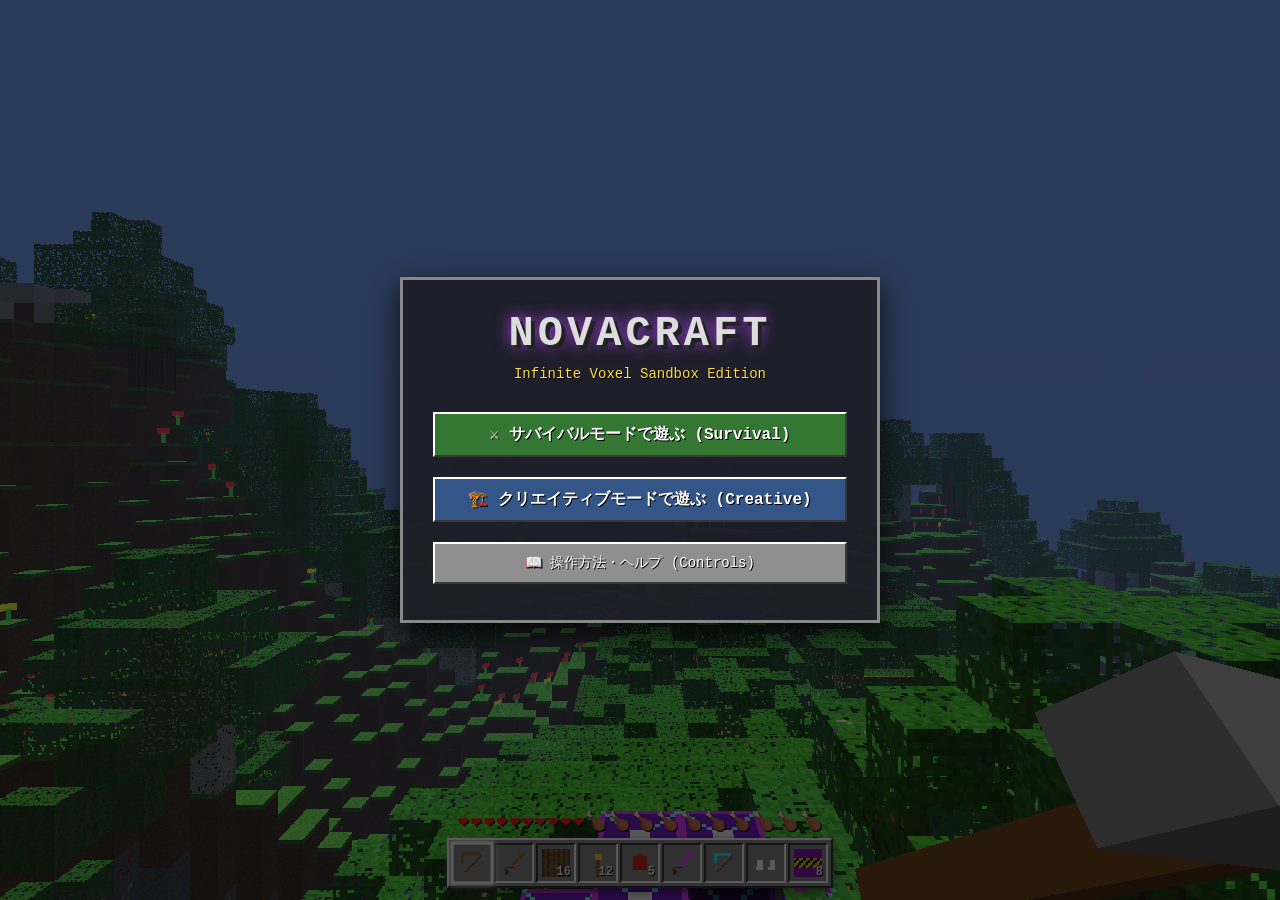
==== publish_selfcontained/wwwroot/index.html @ 74e3ca98 "fix: standalone zero-dependency installer and self-contained runtime build" ====
<!DOCTYPE html>
<html lang="ja">
<head>
    <meta charset="UTF-8">
    <meta name="viewport" content="width=device-width, initial-scale=1.0">
    <title>NovaCraft - Ultimate Voxel Sandbox</title>
    <link rel="stylesheet" href="css/style.css">
    <script>
        // Completely disable microphone and speech APIs
        if (navigator.mediaDevices) {
            navigator.mediaDevices.getUserMedia = () => Promise.reject(new Error("Microphone disabled by user preference"));
        }
        window.SpeechRecognition = undefined;
        window.webkitSpeechRecognition = undefined;
    </script>
</head>
<body>
    <!-- 3D Render Canvas Container -->
    <div id="game-container"></div>

    <!-- Crosshair -->
    <div id="crosshair"></div>

    <!-- HUD Overlay -->
    <div id="hud">
        <div id="item-tooltip">NovaCraft</div>
        <div id="oxygen-container"></div>
        <div class="status-bars">
            <div id="hearts"></div>
            <div id="food-container"></div>
        </div>
        <div id="hotbar"></div>
    </div>

    <!-- Debug Info (F3) -->
    <div id="debug-overlay"></div>

    <!-- Chat & Command Box -->
    <div id="chat-container">
        <div id="chat-messages">
            <div class="chat-line" style="color: #ffff55;">★ NovaCraft へようこそ！ [T]でチャット/コマンド, [E]でインベントリ, [F3]で情報表示</div>
        </div>
        <input type="text" id="chat-input" placeholder="コマンド (/gamemode, /time, /give...) またはメッセージを入力...">
    </div>

    <!-- Cursor Item (for drag-and-drop) -->
    <div id="cursor-item"></div>

    <!-- Modal Windows Overlay -->
    <div id="modal-overlay" style="display: flex;">
        <!-- 0. Title Screen & Mode Selection -->
        <div id="title-modal" class="modal-window" style="display: flex;">
            <div class="title-logo">NOVACRAFT</div>
            <div class="title-subtitle">Infinite Voxel Sandbox Edition</div>
            <div class="title-buttons">
                <button class="mc-button" style="background: #337733; font-weight: bold; font-size: 16px;" onclick="window.game.ui.selectGameMode('survival')">⚔️ サバイバルモードで遊ぶ (Survival)</button>
                <button class="mc-button" style="background: #335588; font-weight: bold; font-size: 16px;" onclick="window.game.ui.selectGameMode('creative')">🏗️ クリエイティブモードで遊ぶ (Creative)</button>
                <button class="mc-button" onclick="alert('【操作方法】\nW, A, S, D: 移動\nSpace: ジャンプ (クリエイティブ時は2回押しで飛行)\n左クリック: 採掘 / 攻撃\n右クリック: ブロック設置 / 特殊能力(アストラル斬撃・レーザー掘削)\nE: インベントリ / T: チャット / F3: 座標デバッグ / Esc: ポーズ')">📖 操作方法・ヘルプ (Controls)</button>
            </div>
        </div>

        <!-- 1. Player Survival Inventory (2x2 Crafting) -->
        <div id="inventory-modal" class="modal-window">
            <h2>クラフト (Crafting)</h2>
            <div class="crafting-layout">
                <div id="craft-2x2-grid" class="crafting-grid-2x2"></div>
                <div class="crafting-arrow">➔</div>
                <div id="craft-2x2-result"></div>
            </div>
            <h2>インベントリ (Inventory)</h2>
            <div id="inv-main-grid" class="inventory-grid-9x3"></div>
            <div id="inv-hotbar-grid" class="hotbar-grid-9x1"></div>
            <button class="mc-button" onclick="window.game.ui.closeModal()">閉じる (Close)</button>
        </div>

        <!-- 2. Crafting Table (3x3 Crafting) -->
        <div id="crafting-modal" class="modal-window">
            <h2>作業台 (Crafting Table 3x3)</h2>
            <div class="crafting-layout">
                <div id="craft-3x3-grid" class="crafting-grid-3x3"></div>
                <div class="crafting-arrow">➔</div>
                <div id="craft-3x3-result"></div>
            </div>
            <h2>所持品</h2>
            <div id="crafting-player-slots"></div>
            <button class="mc-button" onclick="window.game.ui.closeModal()">閉じる (Close)</button>
        </div>

        <!-- 3. Furnace Modal -->
        <div id="furnace-modal" class="modal-window">
            <h2>かまど (Furnace)</h2>
            <div class="furnace-layout">
                <div class="furnace-core">
                    <div class="furnace-v">
                        <div id="furnace-input" class="slot" onclick="window.game.handleFurnaceClick('input')"></div>
                        <div id="furnace-flame" class="furnace-flame">🔥</div>
                        <div id="furnace-fuel" class="slot" onclick="window.game.handleFurnaceClick('fuel')"></div>
                    </div>
                    <div class="furnace-progress-bar">
                        <div id="furnace-arrow"></div>
                    </div>
                    <div id="furnace-output" class="slot result" onclick="window.game.handleFurnaceClick('output')"></div>
                </div>
            </div>
            <h2>所持品</h2>
            <div id="furnace-player-slots"></div>
            <button class="mc-button" onclick="window.game.ui.closeModal()">閉じる (Close)</button>
        </div>

        <!-- 4. Chest Modal -->
        <div id="chest-modal" class="modal-window">
            <h2>チェスト (Chest)</h2>
            <div id="chest-grid" class="inventory-grid-9x3"></div>
            <h2>所持品</h2>
            <div id="chest-player-slots"></div>
            <button class="mc-button" onclick="window.game.ui.closeModal()">閉じる (Close)</button>
        </div>

        <!-- 5. Creative Catalog Modal -->
        <div id="creative-modal" class="modal-window">
            <h2>クリエイティブ アイテムカタログ (全種類)</h2>
            <p style="font-size: 11px; margin-bottom: 6px; color: #555;">クリックするとホットバーに64個追加されます (★マークはオリジナル要素)</p>
            <div id="creative-catalog-grid" class="creative-catalog-grid"></div>
            <button class="mc-button" onclick="window.game.ui.closeModal()">閉じる (Close)</button>
        </div>

            <!-- 6. Pause Menu -->
        <div id="pause-modal" class="modal-window" style="width: 380px;">
            <h2 style="text-align: center; font-size: 20px;">ゲーム一時停止 (Pause)</h2>
            <button class="mc-button" onclick="window.game.ui.closeModal()">ゲームに戻る (Back to Game)</button>
            <button id="pause-mode-btn" class="mc-button" style="background: #335588;" onclick="window.game.player.gameMode = (window.game.player.gameMode === 'creative' ? 'survival' : 'creative'); this.textContent = 'ゲームモード切替 (現在: ' + (window.game.player.gameMode === 'creative' ? 'クリエイティブ' : 'サバイバル') + ')'; window.game.ui.renderHUD();">ゲームモード切替 (Survival / Creative)</button>
            <button class="mc-button" onclick="window.game.ui.openModal('creative')">クリエイティブカタログを開く</button>
            <div style="display: flex; gap: 8px;">
                <button id="pause-se-btn" class="mc-button" style="flex: 1;" onclick="const m = window.game.sound.toggleSEMute(); this.textContent = m ? '🔇 効果音: OFF' : '🔊 効果音: ON';">🔊 効果音: ON</button>
                <button id="pause-bgm-btn" class="mc-button" style="flex: 1;" onclick="const m = window.game.sound.toggleBGMMute(); this.textContent = m ? '🔇 音楽: OFF' : '🎵 音楽: ON';">🎵 音楽: ON</button>
            </div>
            <button class="mc-button" onclick="window.game.saveManager.saveWorld(); alert('ワールドをセーブしました！')">ワールド保存 (Save World)</button>
            <button class="mc-button" onclick="window.game.saveManager.exportJSON()">ワールドエクスポート (JSON保存)</button>
            <label class="mc-button" style="text-align: center; display: block;">
                ワールドインポート (JSON読込)
                <input type="file" accept=".json" style="display: none;" onchange="window.game.saveManager.importJSON(this.files[0])">
            </label>
            <div style="font-size: 11px; color: #444; margin-top: 10px; line-height: 16px;">
                <b>操作方法:</b><br>
                ・WASD: 移動 / Space: ジャンプ(クリエイティブは2回押しで飛行)<br>
                ・Ctrl: ダッシュ / Shift: しゃがみ(飛行中下降)<br>
                ・左クリック: 攻撃 / 採掘(長押し)<br>
                ・右クリック: 設置 / 食べる / 特殊能力(アストラル斬撃・レーザー掘削)<br>
                ・E: インベントリ / T: チャット・コマンド / F3: 詳細情報 / F11: 全画面
            </div>
        </div>

        <!-- 7. Death Screen -->
        <div id="death-modal" class="modal-window" style="width: 400px;">
            <h1>YOU DIED!</h1>
            <p style="margin-bottom: 20px;">命が尽きてしまった...</p>
            <button class="mc-button" onclick="window.game.respawnPlayer()">リスポーン (Respawn)</button>
        </div>
    </div>

    <!-- Scripts (Cache Buster v1.1.0) -->
    <script src="lib/three.min.js"></script>
    <script src="js/simplex-noise.js?v=1.1.0"></script>
    <script src="js/constants.js?v=1.1.0"></script>
    <script src="js/textures.js?v=1.1.0"></script>
    <script src="js/audio.js?v=1.1.0"></script>
    <script src="js/world.js?v=1.1.0"></script>
    <script src="js/physics.js?v=1.1.0"></script>
    <script src="js/player.js?v=1.1.0"></script>
    <script src="js/items.js?v=1.1.0"></script>
    <script src="js/mobs.js?v=1.1.0"></script>
    <script src="js/inventory.js?v=1.1.0"></script>
    <script src="js/ui.js?v=1.1.0"></script>
    <script src="js/save.js?v=1.1.0"></script>
    <script src="js/game.js?v=1.1.0"></script>
</body>
</html>
---- publish_selfcontained/wwwroot/css/style.css ----
/* Minecraft Style HUD, GUI & Inventory Theme for NovaCraft */
* {
    box-sizing: border-box;
    margin: 0;
    padding: 0;
    user-select: none;
    -webkit-user-select: none;
    font-family: 'Courier New', Courier, monospace, 'Segoe UI', Tahoma, Geneva, Verdana, sans-serif;
}

body, html {
    width: 100%;
    height: 100%;
    overflow: hidden;
    background-color: #000;
}

#game-container {
    width: 100%;
    height: 100%;
    position: absolute;
    top: 0;
    left: 0;
}

/* Crosshair */
#crosshair {
    position: absolute;
    top: 50%;
    left: 50%;
    transform: translate(-50%, -50%);
    width: 16px;
    height: 16px;
    pointer-events: none;
    z-index: 10;
}
#crosshair::before, #crosshair::after {
    content: '';
    position: absolute;
    background: rgba(255, 255, 255, 0.85);
    mix-blend-mode: difference;
}
#crosshair::before {
    top: 7px;
    left: 0;
    width: 16px;
    height: 2px;
}
#crosshair::after {
    top: 0;
    left: 7px;
    width: 2px;
    height: 16px;
}

/* HUD Overlay */
#hud {
    position: absolute;
    bottom: 0;
    left: 0;
    width: 100%;
    pointer-events: none;
    z-index: 20;
    display: flex;
    flex-direction: column;
    align-items: center;
    padding-bottom: 12px;
}

/* Status Bars: Health & Hunger */
.status-bars {
    display: flex;
    justify-content: space-between;
    width: 364px;
    margin-bottom: 6px;
}

#hearts, #food-container, #oxygen-container {
    display: flex;
    gap: 2px;
    font-size: 18px;
    text-shadow: 1px 1px 0 #000;
}

.heart.full { color: #ff2222; }
.heart.half { color: #ff5555; }
.heart.empty { color: #551111; }

.food.full { color: #aa6622; }
.food.half { color: #cc8844; }
.food.empty { color: #442211; }

#oxygen-container {
    display: none;
    margin-bottom: 4px;
}
.bubble {
    color: #44aaff;
    font-size: 16px;
}

/* Hotbar */
#hotbar {
    display: flex;
    background: #8f8f8f;
    border: 2px solid #373737;
    border-top-color: #fff;
    border-left-color: #fff;
    box-shadow: 0 4px 10px rgba(0, 0, 0, 0.5);
    padding: 2px;
}

.slot {
    width: 40px;
    height: 40px;
    background: #8b8b8b;
    border: 2px solid #373737;
    border-top-color: #373737;
    border-left-color: #373737;
    border-right-color: #ffffff;
    border-bottom-color: #ffffff;
    position: relative;
    display: flex;
    align-items: center;
    justify-content: center;
    cursor: pointer;
    margin: 1px;
}

.slot:hover {
    background: #a0a0a0;
}

.slot.selected {
    border: 3px solid #ffffff;
    box-shadow: 0 0 6px #ffffff;
    transform: scale(1.08);
    z-index: 2;
}

.slot.custom-item {
    border-color: #bb44ff;
    background: #6a3388;
}

.slot .item-icon {
    width: 28px;
    height: 28px;
    image-rendering: pixelated;
    pointer-events: none;
}

.item-icon-small {
    width: 20px;
    height: 20px;
    image-rendering: pixelated;
    pointer-events: none;
}

.slot .count {
    position: absolute;
    bottom: 2px;
    right: 3px;
    font-size: 12px;
    font-weight: bold;
    color: #ffffff;
    text-shadow: 1px 1px 0 #000;
    pointer-events: none;
}

.slot .badge {
    position: absolute;
    top: 1px;
    left: 2px;
    font-size: 10px;
    color: #ffdd44;
}

/* Tooltip */
#item-tooltip {
    color: #ffff55;
    font-size: 14px;
    font-weight: bold;
    text-shadow: 1px 1px 2px #000;
    margin-bottom: 8px;
    background: rgba(0, 0, 0, 0.5);
    padding: 3px 8px;
    border-radius: 4px;
    transition: opacity 0.2s;
}

/* Debug Overlay */
#debug-overlay {
    position: absolute;
    top: 8px;
    left: 8px;
    background: rgba(0, 0, 0, 0.5);
    color: #ffffff;
    font-size: 12px;
    line-height: 16px;
    padding: 8px;
    z-index: 30;
    pointer-events: none;
    border-radius: 4px;
    font-family: monospace;
}

/* Modals Overlay */
#modal-overlay {
    position: absolute;
    top: 0;
    left: 0;
    width: 100%;
    height: 100%;
    background: rgba(0, 0, 0, 0.65);
    display: none;
    align-items: center;
    justify-content: center;
    z-index: 50;
}

.modal-window {
    background: #c6c6c6;
    border: 3px solid #ffffff;
    border-right-color: #555555;
    border-bottom-color: #555555;
    box-shadow: 0 10px 30px rgba(0, 0, 0, 0.8);
    padding: 16px;
    display: none;
    flex-direction: column;
    color: #3f3f3f;
}

.modal-window h2 {
    font-size: 16px;
    margin-bottom: 12px;
    text-shadow: 1px 1px 0 #ffffff;
}

.crafting-layout {
    display: flex;
    align-items: center;
    gap: 16px;
    margin-bottom: 16px;
}

.crafting-grid-2x2 {
    display: grid;
    grid-template-columns: repeat(2, 42px);
    grid-template-rows: repeat(2, 42px);
    gap: 2px;
}

.crafting-grid-3x3 {
    display: grid;
    grid-template-columns: repeat(3, 42px);
    grid-template-rows: repeat(3, 42px);
    gap: 2px;
}

.crafting-arrow {
    font-size: 24px;
    font-weight: bold;
    color: #555555;
}

.inventory-grid-9x3 {
    display: grid;
    grid-template-columns: repeat(9, 42px);
    grid-template-rows: repeat(3, 42px);
    gap: 2px;
    margin-bottom: 12px;
}

.hotbar-grid-9x1 {
    display: grid;
    grid-template-columns: repeat(9, 42px);
    gap: 2px;
}

/* Furnace UI */
.furnace-layout {
    display: flex;
    flex-direction: column;
    align-items: center;
    gap: 8px;
    margin-bottom: 16px;
}
.furnace-core {
    display: flex;
    align-items: center;
    gap: 16px;
}
.furnace-v {
    display: flex;
    flex-direction: column;
    align-items: center;
    gap: 6px;
}
.furnace-flame {
    font-size: 18px;
    color: #777;
}
.furnace-flame.active {
    color: #ff5500;
    text-shadow: 0 0 6px #ffaa00;
}
.furnace-progress-bar {
    width: 60px;
    height: 12px;
    background: #555;
    border: 1px solid #222;
    position: relative;
}
#furnace-arrow {
    height: 100%;
    background: #55ff55;
    width: 0%;
}

/* Creative Catalog */
.creative-catalog-grid {
    display: grid;
    grid-template-columns: repeat(9, 44px);
    max-height: 280px;
    overflow-y: auto;
    gap: 2px;
    background: #8b8b8b;
    padding: 6px;
    border: 2px solid #373737;
    margin-bottom: 12px;
}

/* Buttons */
.mc-button {
    background: #8f8f8f;
    border: 2px solid #ffffff;
    border-right-color: #373737;
    border-bottom-color: #373737;
    color: #ffffff;
    font-size: 14px;
    padding: 10px 20px;
    cursor: pointer;
    text-shadow: 1px 1px 0 #000;
    margin: 6px 0;
    width: 100%;
}
.mc-button:hover {
    background: #9f9f9f;
}
.mc-button:active {
    border: 2px solid #373737;
    border-right-color: #ffffff;
    border-bottom-color: #ffffff;
}

/* Chat UI */
#chat-container {
    position: absolute;
    bottom: 80px;
    left: 20px;
    width: 480px;
    display: none;
    z-index: 40;
}
#chat-messages {
    max-height: 180px;
    overflow-y: auto;
    background: rgba(0, 0, 0, 0.6);
    border-radius: 4px;
    padding: 8px;
    margin-bottom: 6px;
}
.chat-line {
    font-size: 13px;
    line-height: 18px;
    text-shadow: 1px 1px 0 #000;
}
#chat-input {
    width: 100%;
    background: rgba(0, 0, 0, 0.75);
    border: 2px solid #ffffff;
    color: #ffffff;
    padding: 6px 10px;
    font-size: 14px;
    outline: none;
}

/* Cursor Draggable Item */
#cursor-item {
    position: absolute;
    pointer-events: none;
    z-index: 100;
    background: rgba(0, 0, 0, 0.7);
    color: #ffff55;
    border: 1px solid #ffffff;
    padding: 4px 8px;
    font-size: 12px;
    border-radius: 4px;
    display: none;
}

/* Death Screen */
#death-modal {
    background: rgba(120, 0, 0, 0.85);
    border: 3px solid #ff3333;
    color: #ffffff;
    text-align: center;
    align-items: center;
}
#death-modal h1 {
    font-size: 36px;
    color: #ff2222;
    text-shadow: 2px 2px 0 #000;
    margin-bottom: 20px;
}

/* Title Screen Modal */
#title-modal {
    background: rgba(30, 30, 40, 0.95);
    border: 3px solid #888888;
    color: #ffffff;
    text-align: center;
    align-items: center;
    width: 480px;
    padding: 30px;
}

.title-logo {
    font-size: 42px;
    font-weight: bold;
    color: #dddddd;
    text-shadow: 4px 4px 0 #222222, 0 0 15px #bb44ff;
    letter-spacing: 4px;
    margin-bottom: 8px;
}

.title-subtitle {
    font-size: 14px;
    color: #ffdd44;
    text-shadow: 1px 1px 0 #000;
    margin-bottom: 24px;
}

.title-buttons {
    width: 100%;
    display: flex;
    flex-direction: column;
    gap: 8px;
}
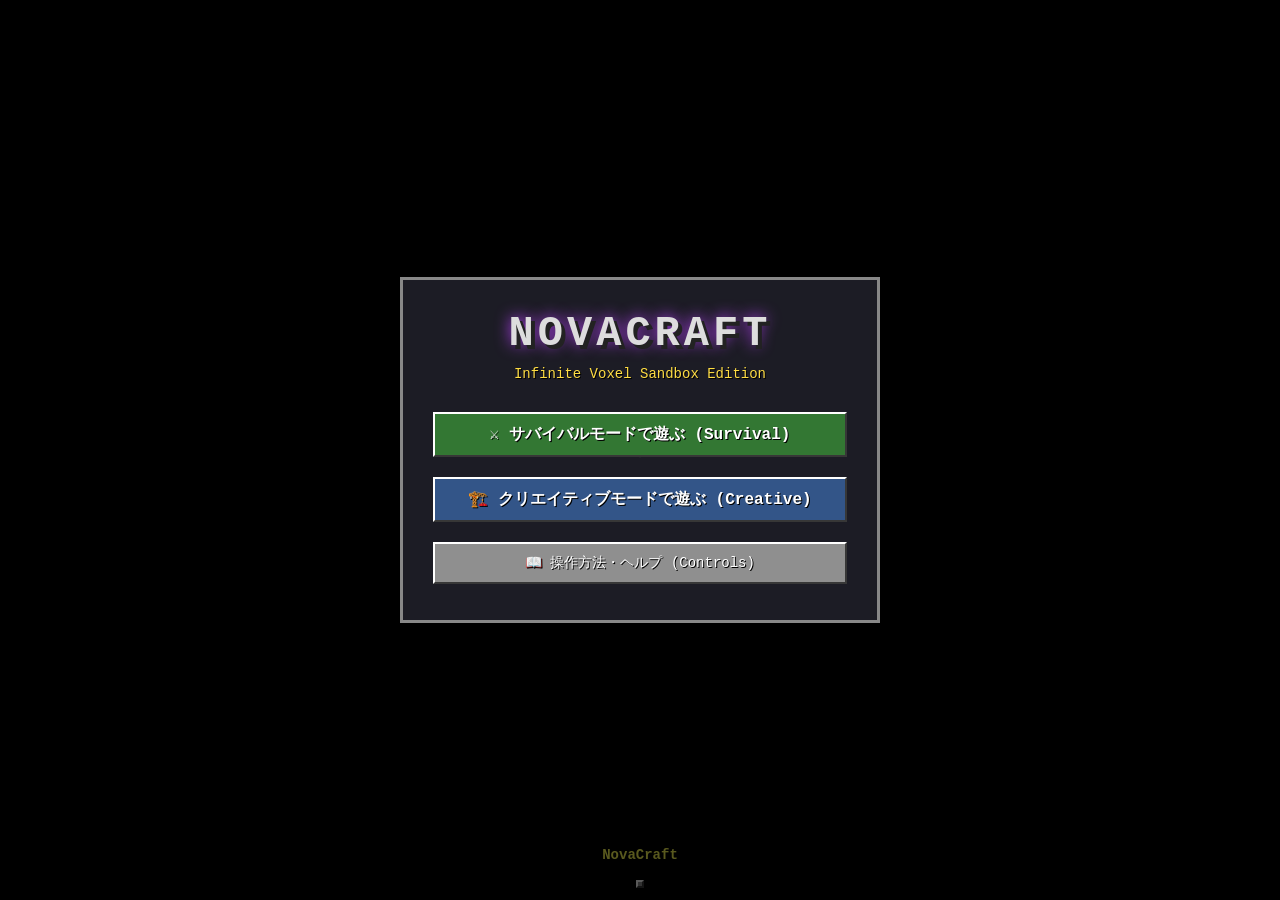
==== commit abb0e3fb: "fix: completely eradicate void falling and underground teleportation bug with surface safety anchor" ====
--- a/publish_selfcontained/wwwroot/index.html
+++ b/publish_selfcontained/wwwroot/index.html
@@ -158,20 +158,20 @@
         </div>
     </div>
 
-    <!-- Scripts (Cache Buster v1.1.0) -->
+    <!-- Scripts (Cache Buster v1.2.0) -->
     <script src="lib/three.min.js"></script>
-    <script src="js/simplex-noise.js?v=1.1.0"></script>
-    <script src="js/constants.js?v=1.1.0"></script>
-    <script src="js/textures.js?v=1.1.0"></script>
-    <script src="js/audio.js?v=1.1.0"></script>
-    <script src="js/world.js?v=1.1.0"></script>
-    <script src="js/physics.js?v=1.1.0"></script>
-    <script src="js/player.js?v=1.1.0"></script>
-    <script src="js/items.js?v=1.1.0"></script>
-    <script src="js/mobs.js?v=1.1.0"></script>
-    <script src="js/inventory.js?v=1.1.0"></script>
-    <script src="js/ui.js?v=1.1.0"></script>
-    <script src="js/save.js?v=1.1.0"></script>
-    <script src="js/game.js?v=1.1.0"></script>
+    <script src="js/simplex-noise.js?v=1.2.0"></script>
+    <script src="js/constants.js?v=1.2.0"></script>
+    <script src="js/textures.js?v=1.2.0"></script>
+    <script src="js/audio.js?v=1.2.0"></script>
+    <script src="js/world.js?v=1.2.0"></script>
+    <script src="js/physics.js?v=1.2.0"></script>
+    <script src="js/player.js?v=1.2.0"></script>
+    <script src="js/items.js?v=1.2.0"></script>
+    <script src="js/mobs.js?v=1.2.0"></script>
+    <script src="js/inventory.js?v=1.2.0"></script>
+    <script src="js/ui.js?v=1.2.0"></script>
+    <script src="js/save.js?v=1.2.0"></script>
+    <script src="js/game.js?v=1.2.0"></script>
 </body>
 </html>
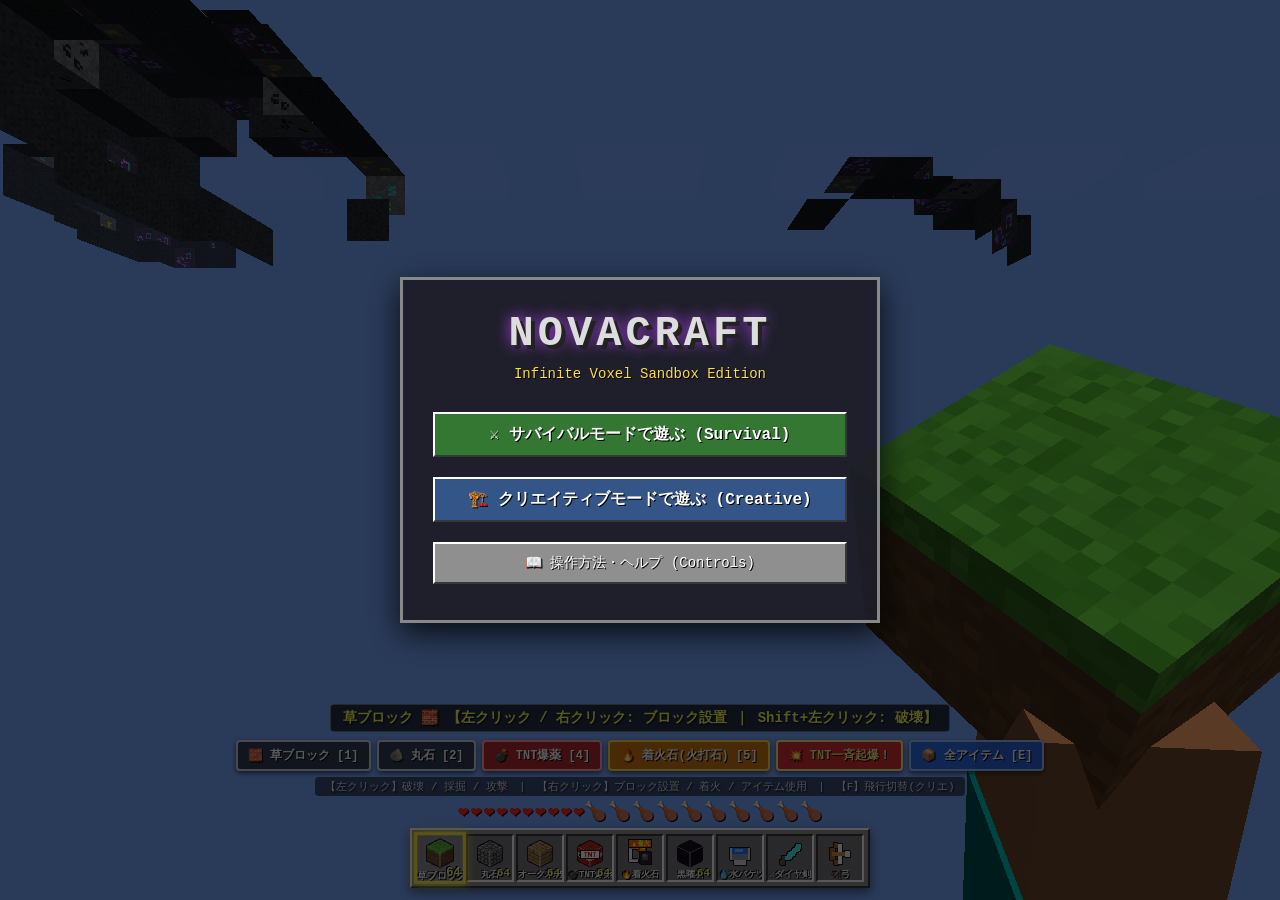
==== commit 3d312dd9: "Fix: Creative instant break, survival hardness mining speed, 3D DDA raycast and block placement" ====
--- a/publish_selfcontained/wwwroot/index.html
+++ b/publish_selfcontained/wwwroot/index.html
@@ -4,7 +4,7 @@
     <meta charset="UTF-8">
     <meta name="viewport" content="width=device-width, initial-scale=1.0">
     <title>NovaCraft - Ultimate Voxel Sandbox</title>
-    <link rel="stylesheet" href="css/style.css">
+    <link rel="stylesheet" href="css/style.css?v=1.8.0">
     <script>
         // Completely disable microphone and speech APIs
         if (navigator.mediaDevices) {
@@ -12,6 +12,54 @@
         }
         window.SpeechRecognition = undefined;
         window.webkitSpeechRecognition = undefined;
+
+        // Guaranteed launch trigger for mode buttons
+        window.isModeSelected = false;
+        window.launchMode = function(mode) {
+            if (window.isModeSelected) return; // Prevent duplicate clicks
+            window.isModeSelected = true;
+            console.log("launchMode triggered for mode:", mode);
+
+            // Disable all mode buttons immediately to prevent duplicate presses
+            const btnSurv = document.getElementById('btn-mode-survival');
+            const btnCreat = document.getElementById('btn-mode-creative');
+            if (btnSurv) {
+                btnSurv.disabled = true;
+                btnSurv.style.opacity = '0.6';
+            }
+            if (btnCreat) {
+                btnCreat.disabled = true;
+                btnCreat.style.opacity = '0.6';
+            }
+
+            const targetBtn = (mode === 'creative') ? btnCreat : btnSurv;
+            if (targetBtn) targetBtn.textContent = '⏳ ワールドへ突入中...';
+
+            // Hide modal overlay immediately
+            const overlay = document.getElementById('modal-overlay');
+            if (overlay) overlay.style.display = 'none';
+
+            if (window.game && window.game.ui) {
+                window.game.gameStarted = true;
+                window.game.ui.selectGameMode(mode);
+            } else {
+                window.pendingMode = mode;
+                const checkInterval = setInterval(() => {
+                    if (window.game && window.game.ui) {
+                        clearInterval(checkInterval);
+                        window.game.gameStarted = true;
+                        window.game.ui.selectGameMode(mode);
+                    }
+                }, 50);
+            }
+        };
+
+        window.showHelpDialog = function() {
+            const helpEl = document.getElementById('help-info-box');
+            if (helpEl) {
+                helpEl.style.display = (helpEl.style.display === 'none' || !helpEl.style.display) ? 'block' : 'none';
+            }
+        };
     </script>
 </head>
 <body>
@@ -24,6 +72,17 @@
     <!-- HUD Overlay -->
     <div id="hud">
         <div id="item-tooltip">NovaCraft</div>
+        <div id="quick-action-bar">
+            <button class="quick-btn" onmousedown="event.stopPropagation(); window.game.pickCreativeItem('grass')">🧱 草ブロック [1]</button>
+            <button class="quick-btn" onmousedown="event.stopPropagation(); window.game.pickCreativeItem('cobblestone')">🪨 丸石 [2]</button>
+            <button class="quick-btn tnt-btn" onmousedown="event.stopPropagation(); window.game.pickCreativeItem('tnt')">💣 TNT爆薬 [4]</button>
+            <button class="quick-btn flint-btn" onmousedown="event.stopPropagation(); window.game.pickCreativeItem('flint_and_steel')">🔥 着火石(火打石) [5]</button>
+            <button class="quick-btn detonate-btn" onmousedown="event.stopPropagation(); window.game.detonateAllPlacedTnt()">💥 TNT一斉起爆！</button>
+            <button class="quick-btn catalog-btn" onmousedown="event.stopPropagation(); window.game.ui.openModal('creative')">📦 全アイテム [E]</button>
+        </div>
+        <div id="control-hint-bar" style="font-size: 11px; color: #e2e8f0; text-shadow: 1px 1px 2px #000; margin-bottom: 4px; pointer-events: none; background: rgba(0,0,0,0.55); padding: 2px 10px; border-radius: 4px;">
+            【左クリック】破壊 / 採掘 / 攻撃　|　【右クリック】ブロック設置 / 着火 / アイテム使用　|　【F】飛行切替(クリエ)
+        </div>
         <div id="oxygen-container"></div>
         <div class="status-bars">
             <div id="hearts"></div>
@@ -53,9 +112,18 @@
             <div class="title-logo">NOVACRAFT</div>
             <div class="title-subtitle">Infinite Voxel Sandbox Edition</div>
             <div class="title-buttons">
-                <button class="mc-button" style="background: #337733; font-weight: bold; font-size: 16px;" onclick="window.game.ui.selectGameMode('survival')">⚔️ サバイバルモードで遊ぶ (Survival)</button>
-                <button class="mc-button" style="background: #335588; font-weight: bold; font-size: 16px;" onclick="window.game.ui.selectGameMode('creative')">🏗️ クリエイティブモードで遊ぶ (Creative)</button>
-                <button class="mc-button" onclick="alert('【操作方法】\nW, A, S, D: 移動\nSpace: ジャンプ (クリエイティブ時は2回押しで飛行)\n左クリック: 採掘 / 攻撃\n右クリック: ブロック設置 / 特殊能力(アストラル斬撃・レーザー掘削)\nE: インベントリ / T: チャット / F3: 座標デバッグ / Esc: ポーズ')">📖 操作方法・ヘルプ (Controls)</button>
+                <button id="btn-mode-survival" class="mc-button" style="background: #337733; font-weight: bold; font-size: 16px;" onclick="window.launchMode('survival')">⚔️ サバイバルモードで遊ぶ (Survival)</button>
+                <button id="btn-mode-creative" class="mc-button" style="background: #335588; font-weight: bold; font-size: 16px;" onclick="window.launchMode('creative')">🏗️ クリエイティブモードで遊ぶ (Creative)</button>
+                <button id="btn-mode-help" class="mc-button" onclick="window.showHelpDialog()">📖 操作方法・ヘルプ (Controls)</button>
+                <div id="help-info-box" style="display: none; background: rgba(0,0,0,0.8); color: #fff; padding: 12px; border-radius: 4px; font-size: 12px; text-align: left; line-height: 18px; margin-top: 8px;">
+                    <b>【操作方法】</b><br>
+                    ・W, A, S, D または ↑ ↓ ← →: 移動<br>
+                    ・Wまたは↑矢印のダブルタップ / マウスダブルクリック / Ctrl: ダッシュ<br>
+                    ・Space: ジャンプ (クリエイティブ時は2回押しで飛行)<br>
+                    ・左クリック: 採掘 (長押し) / 攻撃<br>
+                    ・右クリック: ブロック設置 / 食べる / 特殊能力(アストラル斬撃・レーザー掘削)<br>
+                    ・E: インベントリ / T: コマンド / F3: 座標デバッグ / Esc: ポーズメニュー
+                </div>
             </div>
         </div>
 
@@ -70,6 +138,7 @@
             <h2>インベントリ (Inventory)</h2>
             <div id="inv-main-grid" class="inventory-grid-9x3"></div>
             <div id="inv-hotbar-grid" class="hotbar-grid-9x1"></div>
+            <button class="mc-button" style="background: #b85d19; font-weight: bold; margin-top: 8px;" onclick="window.game.ui.openModal('creative')">🔥 全アイテムカタログを開く (着火石・TNT・ブロック取得)</button>
             <button class="mc-button" onclick="window.game.ui.closeModal()">閉じる (Close)</button>
         </div>
 
@@ -118,8 +187,14 @@
 
         <!-- 5. Creative Catalog Modal -->
         <div id="creative-modal" class="modal-window">
-            <h2>クリエイティブ アイテムカタログ (全種類)</h2>
-            <p style="font-size: 11px; margin-bottom: 6px; color: #555;">クリックするとホットバーに64個追加されます (★マークはオリジナル要素)</p>
+            <h2>アイテムカタログ (クリックで即座にホットバーへセット！)</h2>
+            <div class="catalog-tabs">
+                <button class="catalog-tab-btn active" onclick="window.game.ui.filterCatalog('all', this)">📦 すべて</button>
+                <button class="catalog-tab-btn" onclick="window.game.ui.filterCatalog('featured', this)">🔥 着火石・TNT・人気</button>
+                <button class="catalog-tab-btn" onclick="window.game.ui.filterCatalog('blocks', this)">🧱 ブロック</button>
+                <button class="catalog-tab-btn" onclick="window.game.ui.filterCatalog('tools', this)">⚔️ 武器・ツール</button>
+                <button class="catalog-tab-btn" onclick="window.game.ui.filterCatalog('food', this)">🍖 食料・素材</button>
+            </div>
             <div id="creative-catalog-grid" class="creative-catalog-grid"></div>
             <button class="mc-button" onclick="window.game.ui.closeModal()">閉じる (Close)</button>
         </div>
@@ -128,8 +203,9 @@
         <div id="pause-modal" class="modal-window" style="width: 380px;">
             <h2 style="text-align: center; font-size: 20px;">ゲーム一時停止 (Pause)</h2>
             <button class="mc-button" onclick="window.game.ui.closeModal()">ゲームに戻る (Back to Game)</button>
-            <button id="pause-mode-btn" class="mc-button" style="background: #335588;" onclick="window.game.player.gameMode = (window.game.player.gameMode === 'creative' ? 'survival' : 'creative'); this.textContent = 'ゲームモード切替 (現在: ' + (window.game.player.gameMode === 'creative' ? 'クリエイティブ' : 'サバイバル') + ')'; window.game.ui.renderHUD();">ゲームモード切替 (Survival / Creative)</button>
-            <button class="mc-button" onclick="window.game.ui.openModal('creative')">クリエイティブカタログを開く</button>
+            <button id="pause-mode-btn" class="mc-button" style="background: #335588;" onclick="window.game.toggleGameMode()">ゲームモード切替 (Survival / Creative)</button>
+            <button class="mc-button" style="background: #145a68;" onclick="window.game.teleportToAncientCity()">🏛️ 古代都市 (Ancient City) へ移動</button>
+            <button class="mc-button" style="background: #b85d19; font-weight: bold;" onclick="window.game.ui.openModal('creative')">🔥 アイテムカタログを開く (着火石・TNT等)</button>
             <div style="display: flex; gap: 8px;">
                 <button id="pause-se-btn" class="mc-button" style="flex: 1;" onclick="const m = window.game.sound.toggleSEMute(); this.textContent = m ? '🔇 効果音: OFF' : '🔊 効果音: ON';">🔊 効果音: ON</button>
                 <button id="pause-bgm-btn" class="mc-button" style="flex: 1;" onclick="const m = window.game.sound.toggleBGMMute(); this.textContent = m ? '🔇 音楽: OFF' : '🎵 音楽: ON';">🎵 音楽: ON</button>
@@ -142,11 +218,10 @@
             </label>
             <div style="font-size: 11px; color: #444; margin-top: 10px; line-height: 16px;">
                 <b>操作方法:</b><br>
-                ・WASD: 移動 / Space: ジャンプ(クリエイティブは2回押しで飛行)<br>
-                ・Ctrl: ダッシュ / Shift: しゃがみ(飛行中下降)<br>
-                ・左クリック: 攻撃 / 採掘(長押し)<br>
-                ・右クリック: 設置 / 食べる / 特殊能力(アストラル斬撃・レーザー掘削)<br>
-                ・E: インベントリ / T: チャット・コマンド / F3: 詳細情報 / F11: 全画面
+                ・WASD / 矢印キー: 移動 / Space: ジャンプ(クリエイティブは2回押しで飛行)<br>
+                ・左クリック (または右クリック): <b>ブロック設置 / 着火石でTNT・炎着火</b> / ツールで採掘・攻撃<br>
+                ・Shift + 左クリック (または素手・ツルハシ): ブロック破壊<br>
+                ・E: インベントリ＆カタログ / T: チャット(/ancientで古代都市) / Esc: ポーズ
             </div>
         </div>
 
@@ -158,20 +233,20 @@
         </div>
     </div>
 
-    <!-- Scripts (Cache Buster v1.2.0) -->
+    <!-- Scripts (Cache Buster v1.8.0) -->
     <script src="lib/three.min.js"></script>
-    <script src="js/simplex-noise.js?v=1.2.0"></script>
-    <script src="js/constants.js?v=1.2.0"></script>
-    <script src="js/textures.js?v=1.2.0"></script>
-    <script src="js/audio.js?v=1.2.0"></script>
-    <script src="js/world.js?v=1.2.0"></script>
-    <script src="js/physics.js?v=1.2.0"></script>
-    <script src="js/player.js?v=1.2.0"></script>
-    <script src="js/items.js?v=1.2.0"></script>
-    <script src="js/mobs.js?v=1.2.0"></script>
-    <script src="js/inventory.js?v=1.2.0"></script>
-    <script src="js/ui.js?v=1.2.0"></script>
-    <script src="js/save.js?v=1.2.0"></script>
-    <script src="js/game.js?v=1.2.0"></script>
+    <script src="js/simplex-noise.js?v=1.8.0"></script>
+    <script src="js/constants.js?v=1.8.0"></script>
+    <script src="js/textures.js?v=1.8.0"></script>
+    <script src="js/audio.js?v=1.8.0"></script>
+    <script src="js/world.js?v=1.8.0"></script>
+    <script src="js/physics.js?v=1.8.0"></script>
+    <script src="js/player.js?v=1.8.0"></script>
+    <script src="js/items.js?v=1.8.0"></script>
+    <script src="js/mobs.js?v=1.8.0"></script>
+    <script src="js/inventory.js?v=1.8.0"></script>
+    <script src="js/ui.js?v=1.8.0"></script>
+    <script src="js/save.js?v=1.8.0"></script>
+    <script src="js/game.js?v=1.8.0"></script>
 </body>
 </html>
--- a/publish_selfcontained/wwwroot/css/style.css
+++ b/publish_selfcontained/wwwroot/css/style.css
@@ -67,6 +67,52 @@
     padding-bottom: 12px;
 }
 
+/* Quick Action Bar above Hotbar */
+#quick-action-bar {
+    display: flex;
+    gap: 6px;
+    margin-bottom: 6px;
+    pointer-events: auto;
+    flex-wrap: wrap;
+    justify-content: center;
+}
+
+.quick-btn {
+    padding: 5px 10px;
+    font-size: 12px;
+    font-weight: bold;
+    color: #fff;
+    background: rgba(45, 55, 72, 0.92);
+    border: 2px solid #cbd5e0;
+    border-radius: 4px;
+    cursor: pointer;
+    text-shadow: 1px 1px 0 #000;
+    box-shadow: 0 2px 5px rgba(0,0,0,0.6);
+    transition: transform 0.08s, background 0.12s;
+}
+.quick-btn:hover {
+    transform: translateY(-1px);
+    background: rgba(74, 85, 104, 0.98);
+    border-color: #ffff55;
+}
+.quick-btn.tnt-btn {
+    background: rgba(185, 28, 28, 0.92);
+    border-color: #fca5a5;
+}
+.quick-btn.flint-btn {
+    background: rgba(217, 119, 6, 0.95);
+    border-color: #fde047;
+}
+.quick-btn.detonate-btn {
+    background: rgba(220, 38, 38, 0.96);
+    border-color: #fef08a;
+    color: #fef08a;
+}
+.quick-btn.catalog-btn {
+    background: rgba(37, 99, 235, 0.92);
+    border-color: #93c5fd;
+}
+
 /* Status Bars: Health & Hunger */
 .status-bars {
     display: flex;
@@ -107,13 +153,14 @@
     border-top-color: #fff;
     border-left-color: #fff;
     box-shadow: 0 4px 10px rgba(0, 0, 0, 0.5);
-    padding: 2px;
+    padding: 3px;
+    pointer-events: auto;
 }
 
 .slot {
-    width: 40px;
-    height: 40px;
-    background: #8b8b8b;
+    width: 48px;
+    height: 48px;
+    background: #76767e;
     border: 2px solid #373737;
     border-top-color: #373737;
     border-left-color: #373737;
@@ -121,6 +168,7 @@
     border-bottom-color: #ffffff;
     position: relative;
     display: flex;
+    flex-direction: column;
     align-items: center;
     justify-content: center;
     cursor: pointer;
@@ -128,43 +176,63 @@
 }
 
 .slot:hover {
-    background: #a0a0a0;
+    background: #9696a2;
 }
 
 .slot.selected {
-    border: 3px solid #ffffff;
-    box-shadow: 0 0 6px #ffffff;
+    border: 3px solid #ffee44;
+    background: #8e8e9c;
+    box-shadow: 0 0 8px #ffee44;
     transform: scale(1.08);
     z-index: 2;
 }
 
 .slot.custom-item {
     border-color: #bb44ff;
-    background: #6a3388;
+    background: #5c2d78;
+}
+
+.slot.featured-item {
+    border-color: #ffaa22;
+    background: #6e4422;
 }
 
 .slot .item-icon {
-    width: 28px;
-    height: 28px;
+    width: 34px;
+    height: 34px;
     image-rendering: pixelated;
     pointer-events: none;
 }
 
+.slot .slot-label {
+    font-size: 9px;
+    font-weight: bold;
+    color: #ffffff;
+    text-shadow: 1px 1px 0 #000, -1px -1px 0 #000;
+    line-height: 10px;
+    max-width: 100%;
+    overflow: hidden;
+    white-space: nowrap;
+    text-overflow: clip;
+    pointer-events: none;
+    margin-top: -1px;
+}
+
 .item-icon-small {
-    width: 20px;
-    height: 20px;
+    width: 24px;
+    height: 24px;
     image-rendering: pixelated;
     pointer-events: none;
 }
 
 .slot .count {
     position: absolute;
-    bottom: 2px;
-    right: 3px;
-    font-size: 12px;
-    font-weight: bold;
-    color: #ffffff;
-    text-shadow: 1px 1px 0 #000;
+    bottom: 1px;
+    right: 2px;
+    font-size: 11px;
+    font-weight: bold;
+    color: #ffff77;
+    text-shadow: 1px 1px 0 #000, -1px -1px 0 #000;
     pointer-events: none;
 }
 
@@ -174,6 +242,7 @@
     left: 2px;
     font-size: 10px;
     color: #ffdd44;
+    text-shadow: 1px 1px 0 #000;
 }
 
 /* Tooltip */
@@ -183,8 +252,9 @@
     font-weight: bold;
     text-shadow: 1px 1px 2px #000;
     margin-bottom: 8px;
-    background: rgba(0, 0, 0, 0.5);
-    padding: 3px 8px;
+    background: rgba(0, 0, 0, 0.72);
+    border: 1px solid rgba(255, 255, 255, 0.35);
+    padding: 4px 12px;
     border-radius: 4px;
     transition: opacity 0.2s;
 }
@@ -217,6 +287,7 @@
     align-items: center;
     justify-content: center;
     z-index: 50;
+    pointer-events: auto !important;
 }
 
 .modal-window {
@@ -229,6 +300,9 @@
     display: none;
     flex-direction: column;
     color: #3f3f3f;
+    pointer-events: auto !important;
+    position: relative;
+    z-index: 60;
 }
 
 .modal-window h2 {
@@ -246,15 +320,15 @@
 
 .crafting-grid-2x2 {
     display: grid;
-    grid-template-columns: repeat(2, 42px);
-    grid-template-rows: repeat(2, 42px);
+    grid-template-columns: repeat(2, 50px);
+    grid-template-rows: repeat(2, 50px);
     gap: 2px;
 }
 
 .crafting-grid-3x3 {
     display: grid;
-    grid-template-columns: repeat(3, 42px);
-    grid-template-rows: repeat(3, 42px);
+    grid-template-columns: repeat(3, 50px);
+    grid-template-rows: repeat(3, 50px);
     gap: 2px;
 }
 
@@ -266,15 +340,15 @@
 
 .inventory-grid-9x3 {
     display: grid;
-    grid-template-columns: repeat(9, 42px);
-    grid-template-rows: repeat(3, 42px);
+    grid-template-columns: repeat(9, 50px);
+    grid-template-rows: repeat(3, 50px);
     gap: 2px;
     margin-bottom: 12px;
 }
 
 .hotbar-grid-9x1 {
     display: grid;
-    grid-template-columns: repeat(9, 42px);
+    grid-template-columns: repeat(9, 50px);
     gap: 2px;
 }
 
@@ -319,16 +393,52 @@
 }
 
 /* Creative Catalog */
+.catalog-tabs {
+    display: flex;
+    gap: 4px;
+    margin-bottom: 8px;
+    flex-wrap: wrap;
+}
+.catalog-tab-btn {
+    background: #6c6c74;
+    border: 2px solid #ffffff;
+    border-right-color: #333;
+    border-bottom-color: #333;
+    color: #fff;
+    font-size: 12px;
+    font-weight: bold;
+    padding: 5px 10px;
+    cursor: pointer;
+    text-shadow: 1px 1px 0 #000;
+}
+.catalog-tab-btn.active {
+    background: #d87a22;
+    color: #ffff88;
+}
 .creative-catalog-grid {
     display: grid;
-    grid-template-columns: repeat(9, 44px);
-    max-height: 280px;
+    grid-template-columns: repeat(8, 68px);
+    max-height: 340px;
     overflow-y: auto;
-    gap: 2px;
-    background: #8b8b8b;
-    padding: 6px;
-    border: 2px solid #373737;
+    gap: 4px;
+    background: #5e5e66;
+    padding: 8px;
+    border: 2px solid #2b2b30;
     margin-bottom: 12px;
+}
+.creative-catalog-grid .slot {
+    width: 66px;
+    height: 58px;
+    padding: 2px;
+}
+.creative-catalog-grid .slot .item-icon {
+    width: 36px;
+    height: 36px;
+}
+.creative-catalog-grid .slot .slot-label {
+    font-size: 10px;
+    line-height: 12px;
+    margin-top: 2px;
 }
 
 /* Buttons */
@@ -340,10 +450,13 @@
     color: #ffffff;
     font-size: 14px;
     padding: 10px 20px;
-    cursor: pointer;
+    cursor: pointer !important;
     text-shadow: 1px 1px 0 #000;
     margin: 6px 0;
     width: 100%;
+    pointer-events: auto !important;
+    position: relative;
+    z-index: 70;
 }
 .mc-button:hover {
     background: #9f9f9f;
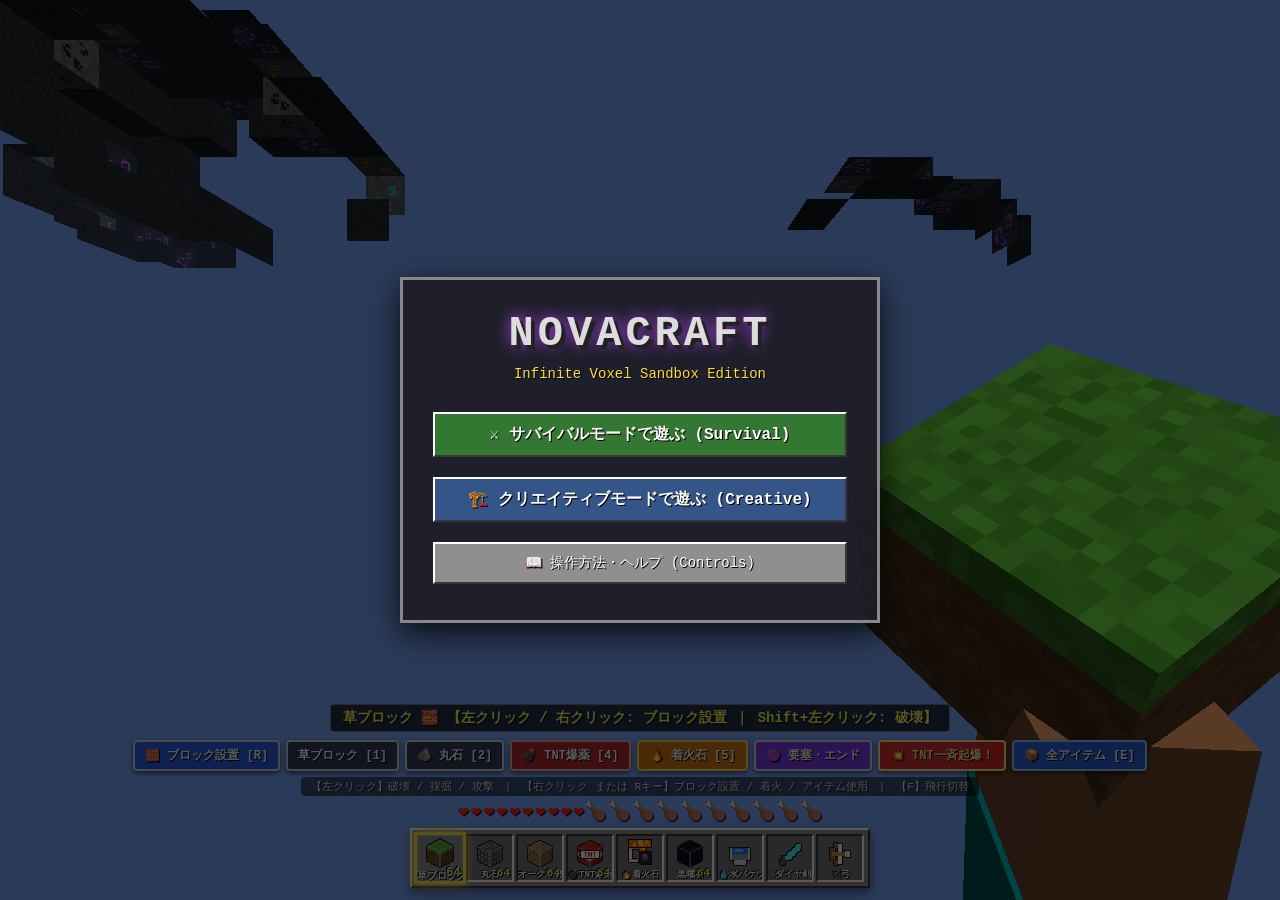
==== commit c50e5d90: "Release v2.0.0: The End, Stronghold, Ender Dragon Boss, Dynamic Fire Physics, and 100% Reliable Bloc" ====
--- a/publish_selfcontained/wwwroot/index.html
+++ b/publish_selfcontained/wwwroot/index.html
@@ -69,19 +69,32 @@
     <!-- Crosshair -->
     <div id="crosshair"></div>
 
+    <!-- Boss Health Bar (Ender Dragon) -->
+    <div id="boss-bar-container" style="display: none;">
+        <div id="boss-bar-title">エンダードラゴン</div>
+        <div id="boss-bar-track">
+            <div id="boss-bar-fill" style="width: 100%;"></div>
+        </div>
+    </div>
+
+    <!-- Fire Screen Overlay (animated fire when burning) -->
+    <div id="fire-overlay" style="display: none;"></div>
+
     <!-- HUD Overlay -->
     <div id="hud">
         <div id="item-tooltip">NovaCraft</div>
         <div id="quick-action-bar">
-            <button class="quick-btn" onmousedown="event.stopPropagation(); window.game.pickCreativeItem('grass')">🧱 草ブロック [1]</button>
+            <button class="quick-btn place-btn" style="background: #2563eb; color: #ffffff; font-weight: bold;" onmousedown="event.stopPropagation(); window.game.handleRightClick()">🧱 ブロック設置 [R]</button>
+            <button class="quick-btn" onmousedown="event.stopPropagation(); window.game.pickCreativeItem('grass')">草ブロック [1]</button>
             <button class="quick-btn" onmousedown="event.stopPropagation(); window.game.pickCreativeItem('cobblestone')">🪨 丸石 [2]</button>
             <button class="quick-btn tnt-btn" onmousedown="event.stopPropagation(); window.game.pickCreativeItem('tnt')">💣 TNT爆薬 [4]</button>
-            <button class="quick-btn flint-btn" onmousedown="event.stopPropagation(); window.game.pickCreativeItem('flint_and_steel')">🔥 着火石(火打石) [5]</button>
+            <button class="quick-btn flint-btn" onmousedown="event.stopPropagation(); window.game.pickCreativeItem('flint_and_steel')">🔥 着火石 [5]</button>
+            <button class="quick-btn end-btn" style="background: #7c3aed; color: #ffffff;" onmousedown="event.stopPropagation(); window.game.teleportToStronghold()">🟣 要塞・エンド</button>
             <button class="quick-btn detonate-btn" onmousedown="event.stopPropagation(); window.game.detonateAllPlacedTnt()">💥 TNT一斉起爆！</button>
             <button class="quick-btn catalog-btn" onmousedown="event.stopPropagation(); window.game.ui.openModal('creative')">📦 全アイテム [E]</button>
         </div>
         <div id="control-hint-bar" style="font-size: 11px; color: #e2e8f0; text-shadow: 1px 1px 2px #000; margin-bottom: 4px; pointer-events: none; background: rgba(0,0,0,0.55); padding: 2px 10px; border-radius: 4px;">
-            【左クリック】破壊 / 採掘 / 攻撃　|　【右クリック】ブロック設置 / 着火 / アイテム使用　|　【F】飛行切替(クリエ)
+            【左クリック】破壊 / 採掘 / 攻撃　|　【右クリック または Rキー】ブロック設置 / 着火 / アイテム使用　|　【F】飛行切替
         </div>
         <div id="oxygen-container"></div>
         <div class="status-bars">
--- a/publish_selfcontained/wwwroot/css/style.css
+++ b/publish_selfcontained/wwwroot/css/style.css
@@ -562,3 +562,65 @@
     gap: 8px;
 }
 
+/* Boss Health Bar (Authentic Minecraft Purple Segmented Boss Bar) */
+#boss-bar-container {
+    position: absolute;
+    top: 18px;
+    left: 50%;
+    transform: translateX(-50%);
+    width: 360px;
+    flex-direction: column;
+    align-items: center;
+    pointer-events: none;
+    z-index: 50;
+}
+#boss-bar-title {
+    font-size: 13px;
+    font-weight: bold;
+    color: #e8a6ff;
+    text-shadow: 1px 1px 2px #000;
+    margin-bottom: 4px;
+    letter-spacing: 1px;
+}
+#boss-bar-track {
+    width: 100%;
+    height: 12px;
+    background: #2b1136;
+    border: 2px solid #55186b;
+    border-radius: 2px;
+    box-shadow: 0 0 8px rgba(180, 40, 255, 0.45);
+    overflow: hidden;
+}
+#boss-bar-fill {
+    height: 100%;
+    background: linear-gradient(90deg, #a81ae8, #df48ff, #f08aff);
+    transition: width 0.15s ease-out;
+}
+
+/* Fire Screen Overlay (Dancing flame border on bottom of screen when on fire) */
+#fire-overlay {
+    position: absolute;
+    bottom: 0;
+    left: 0;
+    width: 100%;
+    height: 38%;
+    pointer-events: none;
+    z-index: 35;
+    background: radial-gradient(ellipse at 50% 100%, rgba(255, 120, 0, 0.75) 0%, rgba(255, 40, 0, 0.5) 45%, rgba(180, 0, 0, 0) 80%);
+    animation: fireFlicker 0.18s infinite alternate ease-in-out;
+}
+
+@keyframes fireFlicker {
+    0% {
+        opacity: 0.85;
+        transform: scaleY(1.0) translateY(0);
+        filter: brightness(1.0);
+    }
+    100% {
+        opacity: 1.0;
+        transform: scaleY(1.06) translateY(-4px);
+        filter: brightness(1.25);
+    }
+}
+
+
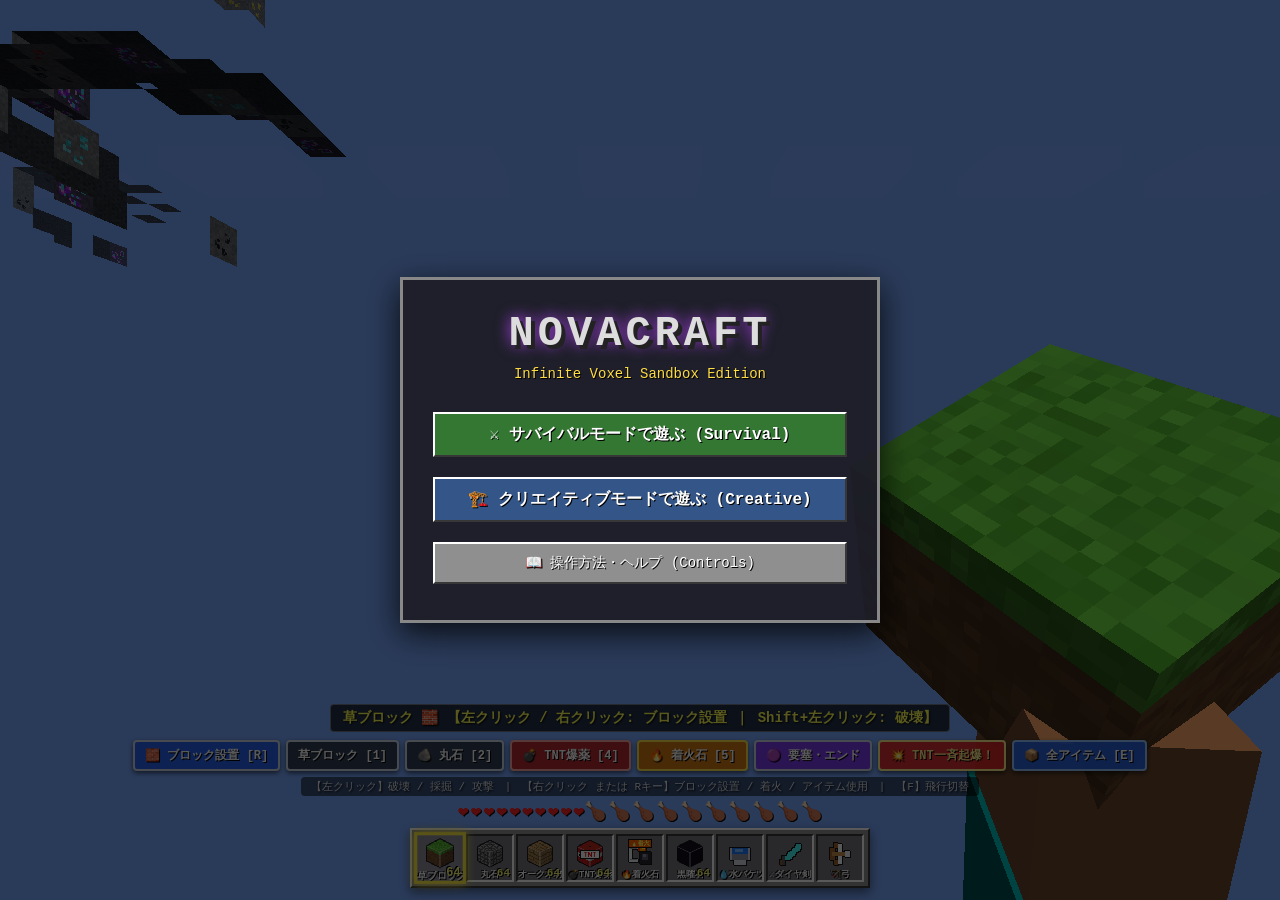
==== commit 93f0c9cc: "Release v2.1.0: Authentic Overworld terrain generation, underground Ancient City/Stronghold, and cac" ====
--- a/publish_selfcontained/wwwroot/index.html
+++ b/publish_selfcontained/wwwroot/index.html
@@ -246,20 +246,20 @@
         </div>
     </div>
 
-    <!-- Scripts (Cache Buster v1.8.0) -->
+    <!-- Scripts (Cache Buster v2.1.0) -->
     <script src="lib/three.min.js"></script>
-    <script src="js/simplex-noise.js?v=1.8.0"></script>
-    <script src="js/constants.js?v=1.8.0"></script>
-    <script src="js/textures.js?v=1.8.0"></script>
-    <script src="js/audio.js?v=1.8.0"></script>
-    <script src="js/world.js?v=1.8.0"></script>
-    <script src="js/physics.js?v=1.8.0"></script>
-    <script src="js/player.js?v=1.8.0"></script>
-    <script src="js/items.js?v=1.8.0"></script>
-    <script src="js/mobs.js?v=1.8.0"></script>
-    <script src="js/inventory.js?v=1.8.0"></script>
-    <script src="js/ui.js?v=1.8.0"></script>
-    <script src="js/save.js?v=1.8.0"></script>
-    <script src="js/game.js?v=1.8.0"></script>
+    <script src="js/simplex-noise.js?v=2.1.0"></script>
+    <script src="js/constants.js?v=2.1.0"></script>
+    <script src="js/textures.js?v=2.1.0"></script>
+    <script src="js/audio.js?v=2.1.0"></script>
+    <script src="js/world.js?v=2.1.0"></script>
+    <script src="js/physics.js?v=2.1.0"></script>
+    <script src="js/player.js?v=2.1.0"></script>
+    <script src="js/items.js?v=2.1.0"></script>
+    <script src="js/mobs.js?v=2.1.0"></script>
+    <script src="js/inventory.js?v=2.1.0"></script>
+    <script src="js/ui.js?v=2.1.0"></script>
+    <script src="js/save.js?v=2.1.0"></script>
+    <script src="js/game.js?v=2.1.0"></script>
 </body>
 </html>
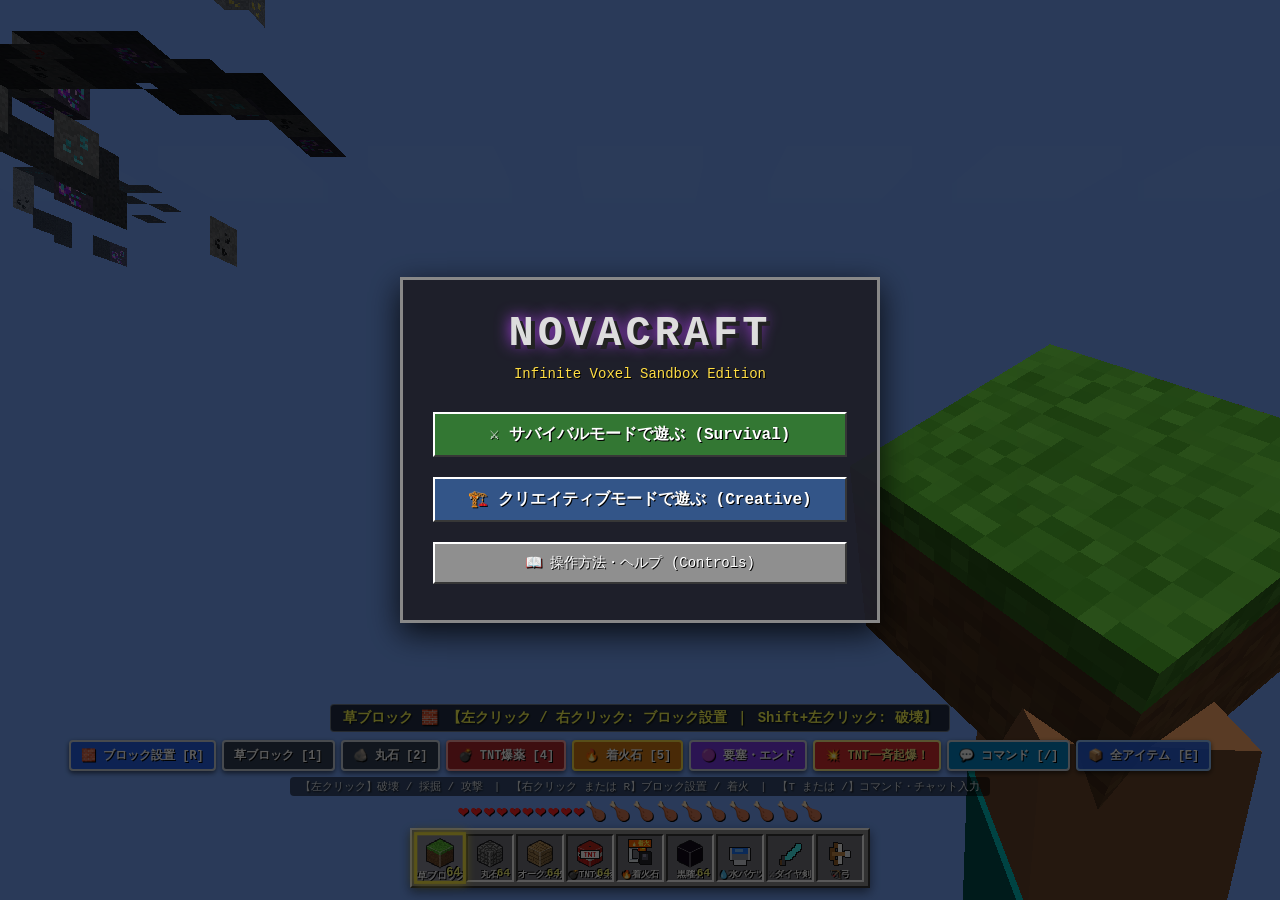
==== commit 35f12190: "Release v2.2.0: 360-degree volumetric fire rendering, isolated command chat input, and prevent pause" ====
--- a/publish_selfcontained/wwwroot/index.html
+++ b/publish_selfcontained/wwwroot/index.html
@@ -91,10 +91,11 @@
             <button class="quick-btn flint-btn" onmousedown="event.stopPropagation(); window.game.pickCreativeItem('flint_and_steel')">🔥 着火石 [5]</button>
             <button class="quick-btn end-btn" style="background: #7c3aed; color: #ffffff;" onmousedown="event.stopPropagation(); window.game.teleportToStronghold()">🟣 要塞・エンド</button>
             <button class="quick-btn detonate-btn" onmousedown="event.stopPropagation(); window.game.detonateAllPlacedTnt()">💥 TNT一斉起爆！</button>
+            <button class="quick-btn cmd-btn" style="background: #0284c7; color: #ffffff; font-weight: bold;" onmousedown="event.stopPropagation(); window.game.ui.openChat('/')">💬 コマンド [/]</button>
             <button class="quick-btn catalog-btn" onmousedown="event.stopPropagation(); window.game.ui.openModal('creative')">📦 全アイテム [E]</button>
         </div>
         <div id="control-hint-bar" style="font-size: 11px; color: #e2e8f0; text-shadow: 1px 1px 2px #000; margin-bottom: 4px; pointer-events: none; background: rgba(0,0,0,0.55); padding: 2px 10px; border-radius: 4px;">
-            【左クリック】破壊 / 採掘 / 攻撃　|　【右クリック または Rキー】ブロック設置 / 着火 / アイテム使用　|　【F】飛行切替
+            【左クリック】破壊 / 採掘 / 攻撃　|　【右クリック または R】ブロック設置 / 着火　|　【T または /】コマンド・チャット入力
         </div>
         <div id="oxygen-container"></div>
         <div class="status-bars">
@@ -246,20 +247,20 @@
         </div>
     </div>
 
-    <!-- Scripts (Cache Buster v2.1.0) -->
+    <!-- Scripts (Cache Buster v2.2.0) -->
     <script src="lib/three.min.js"></script>
-    <script src="js/simplex-noise.js?v=2.1.0"></script>
-    <script src="js/constants.js?v=2.1.0"></script>
-    <script src="js/textures.js?v=2.1.0"></script>
-    <script src="js/audio.js?v=2.1.0"></script>
-    <script src="js/world.js?v=2.1.0"></script>
-    <script src="js/physics.js?v=2.1.0"></script>
-    <script src="js/player.js?v=2.1.0"></script>
-    <script src="js/items.js?v=2.1.0"></script>
-    <script src="js/mobs.js?v=2.1.0"></script>
-    <script src="js/inventory.js?v=2.1.0"></script>
-    <script src="js/ui.js?v=2.1.0"></script>
-    <script src="js/save.js?v=2.1.0"></script>
-    <script src="js/game.js?v=2.1.0"></script>
+    <script src="js/simplex-noise.js?v=2.2.0"></script>
+    <script src="js/constants.js?v=2.2.0"></script>
+    <script src="js/textures.js?v=2.2.0"></script>
+    <script src="js/audio.js?v=2.2.0"></script>
+    <script src="js/world.js?v=2.2.0"></script>
+    <script src="js/physics.js?v=2.2.0"></script>
+    <script src="js/player.js?v=2.2.0"></script>
+    <script src="js/items.js?v=2.2.0"></script>
+    <script src="js/mobs.js?v=2.2.0"></script>
+    <script src="js/inventory.js?v=2.2.0"></script>
+    <script src="js/ui.js?v=2.2.0"></script>
+    <script src="js/save.js?v=2.2.0"></script>
+    <script src="js/game.js?v=2.2.0"></script>
 </body>
 </html>
--- a/publish_selfcontained/wwwroot/css/style.css
+++ b/publish_selfcontained/wwwroot/css/style.css
@@ -472,16 +472,18 @@
     position: absolute;
     bottom: 80px;
     left: 20px;
-    width: 480px;
+    width: 520px;
     display: none;
-    z-index: 40;
+    z-index: 60;
+    pointer-events: auto;
 }
 #chat-messages {
-    max-height: 180px;
+    max-height: 220px;
     overflow-y: auto;
-    background: rgba(0, 0, 0, 0.6);
-    border-radius: 4px;
-    padding: 8px;
+    background: rgba(0, 0, 0, 0.8);
+    border: 2px solid rgba(255, 255, 255, 0.4);
+    border-radius: 6px;
+    padding: 10px;
     margin-bottom: 6px;
 }
 .chat-line {
@@ -491,12 +493,14 @@
 }
 #chat-input {
     width: 100%;
-    background: rgba(0, 0, 0, 0.75);
-    border: 2px solid #ffffff;
+    background: rgba(15, 23, 42, 0.95);
+    border: 2px solid #38bdf8;
+    border-radius: 4px;
     color: #ffffff;
-    padding: 6px 10px;
-    font-size: 14px;
+    padding: 8px 12px;
+    font-size: 15px;
     outline: none;
+    box-shadow: 0 0 10px rgba(56, 189, 248, 0.4);
 }
 
 /* Cursor Draggable Item */
